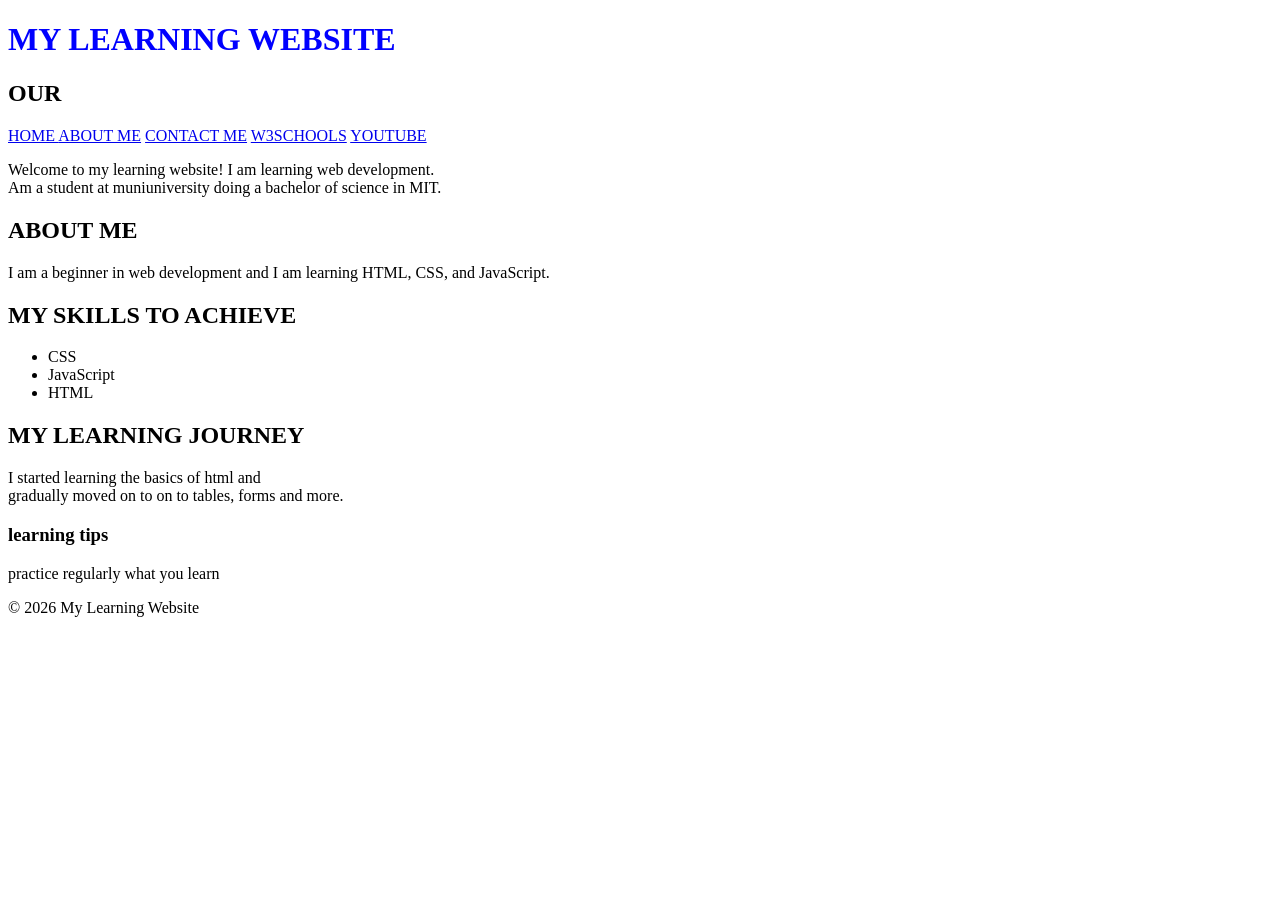
==== index.html @ 0112598f "Add files via upload My web" ====
<!DOCTYPE html>
<html lang="en">
    <head>
     <meta charset="UTF-8">
     <meta name="viewport" content="width=device-width, intial 1.0">
     <title>MY LEARNING WEBSITE</title>
    </head>
  <body>  
  <header>
   <h1 style="color:blue">MY LEARNING WEBSITE</h1>
   <h2>OUR</h2>
  </header>
  <nav>
    <a href="index.html"> HOME </a>
    <a href="about.html">ABOUT ME</a>
    <a href="contact.html">CONTACT ME</a>
    <a href="https://www.w3schools.com/">W3SCHOOLS</a>
    <a href="https://www.youtube.com/">YOUTUBE</a>
  </nav>
  <div>
    <p>Welcome to my learning website! I am learning web development.<br>Am a student at muniuniversity doing a bachelor of science in MIT.</p>
  </div>
  <main>
    <section id="About my self">
        <h2>ABOUT ME</h2>
        <P>I am a beginner in web development and I am learning HTML, CSS, and JavaScript.    </P>
    </section>
    <section id="My Skills">
        <h2>MY SKILLS TO ACHIEVE</h2>
        <ul>
          <li>CSS</li>
          <li>JavaScript</li>
          <li>HTML</li>
        </ul>
    </section>
   <article id="My learning journey">
    <h2>MY LEARNING JOURNEY</h2>
    <p>I started learning the basics of html and<br> gradually moved on to on to tables, forms and more.</p>
   </article>
   <aside>
    <h3>learning tips</h3>
    <p>practice regularly what you learn</p>
   </aside>
  </main>
<footer>
    <p>&copy; 2026 My Learning Website</p>
</footer>
</body> 
</html>
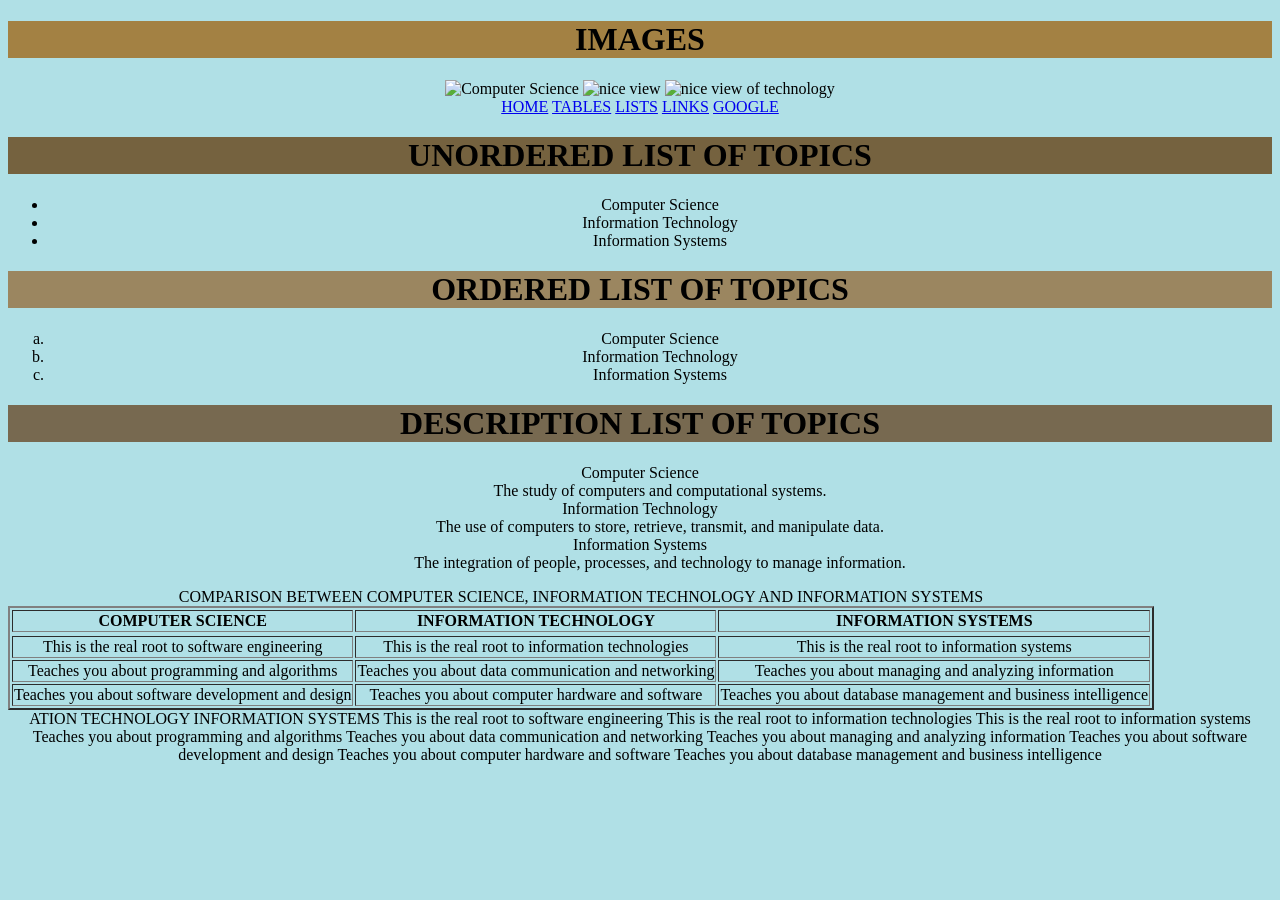
==== commit a13628a7: "Add files via upload web" ====
--- a/index.html
+++ b/index.html
@@ -1,49 +1,90 @@
 <!DOCTYPE html>
 <html lang="en">
-    <head>
-     <meta charset="UTF-8">
-     <meta name="viewport" content="width=device-width, intial 1.0">
-     <title>MY LEARNING WEBSITE</title>
-    </head>
-  <body>  
-  <header>
-   <h1 style="color:blue">MY LEARNING WEBSITE</h1>
-   <h2>OUR</h2>
-  </header>
-  <nav>
-    <a href="index.html"> HOME </a>
-    <a href="about.html">ABOUT ME</a>
-    <a href="contact.html">CONTACT ME</a>
-    <a href="https://www.w3schools.com/">W3SCHOOLS</a>
-    <a href="https://www.youtube.com/">YOUTUBE</a>
-  </nav>
-  <div>
-    <p>Welcome to my learning website! I am learning web development.<br>Am a student at muniuniversity doing a bachelor of science in MIT.</p>
-  </div>
-  <main>
-    <section id="About my self">
-        <h2>ABOUT ME</h2>
-        <P>I am a beginner in web development and I am learning HTML, CSS, and JavaScript.    </P>
-    </section>
-    <section id="My Skills">
-        <h2>MY SKILLS TO ACHIEVE</h2>
-        <ul>
-          <li>CSS</li>
-          <li>JavaScript</li>
-          <li>HTML</li>
-        </ul>
-    </section>
-   <article id="My learning journey">
-    <h2>MY LEARNING JOURNEY</h2>
-    <p>I started learning the basics of html and<br> gradually moved on to on to tables, forms and more.</p>
-   </article>
-   <aside>
-    <h3>learning tips</h3>
-    <p>practice regularly what you learn</p>
-   </aside>
-  </main>
-<footer>
-    <p>&copy; 2026 My Learning Website</p>
-</footer>
-</body> 
-</html>+<head>
+    <meta charset="UTF-8">
+    <meta name="viewport" content="width=device-width, initial-scale=1.0">
+    <title>Lists Tables And images</title>
+</head>
+<body style="background-color:powderblue; text-align:center;">
+<h1 style="background-color:rgb(163, 129, 67);">IMAGES</h1>
+<img src="computer science.jpg" alt="Computer Science" width="200" height="150">
+<img src="the power of it.jfif" alt="nice view" width="200" height="150">
+<img src="the structure of it.jpg" alt="nice view of technology" width="200" height="150">
+<nav>
+        <a href="index.html">HOME</a>
+        <a href="tables.html">TABLES</a>
+        <a href="lists.html">LISTS</a>
+        <a href="links.html">LINKS</a>
+        <a href="https://www.google.com" target="_blank">GOOGLE</a>
+    
+</nav>
+<h1 style="background-color:rgb(117, 98, 63);">UNORDERED LIST OF TOPICS</h1>
+<ul>
+    <li>Computer Science</li>
+    <li>Information Technology</li>
+    <li>Information Systems</li>
+</ul>
+<h1 style="background-color:rgb(155, 134, 96);">ORDERED LIST OF TOPICS</h1>
+<ol type="a">
+    <li>Computer Science</li>
+    <li>Information Technology</li>
+    <li>Information Systems</li>
+</ol>
+<h1 style="background-color:rgb(119, 105, 80);">DESCRIPTION LIST OF TOPICS</h1>
+<dl>
+    <dt>Computer Science</dt>
+    <dd>The study of computers and computational systems.</dd>
+    <dt>Information Technology</dt>
+    <dd>The use of computers to store, retrieve, transmit, and manipulate data.</dd>
+    <dt>Information Systems</dt>
+    <dd>The integration of people, processes, and technology to manage information.</dd>
+</dl>
+<table border="2">
+        <caption>COMPARISON BETWEEN COMPUTER SCIENCE, INFORMATION TECHNOLOGY AND INFORMATION SYSTEMS</caption>
+        <tr>
+            <thead>
+                <th>COMPUTER SCIENCE </th>
+                <th>INFORMATION TECHNOLOGY</th>
+                <th>INFORMATION SYSTEMS</th>        
+            </thead>
+        </tr>
+        <tbody>
+        <tr>
+            <td>This is the real root to software engineering</td>
+            <td>This is the real root to information technologies</td>
+            <td>This is the real root to information systems</td>
+        </tr>
+        <tr>
+            <td>Teaches you about programming and algorithms</td>
+            <td>Teaches you about data communication and networking</td>
+            <td>Teaches you about managing and analyzing information</td>
+        </tr>
+        <tr>
+            <td>Teaches you about software development and design</td>
+            <td>Teaches you about computer hardware and software</td>
+            <td>Teaches you about database management and business intelligence</td> 
+         </tbody>      
+    </table>ATION TECHNOLOGY</th>
+                <th>INFORMATION SYSTEMS</th>        
+            </thead>
+        </tr>
+        <tbody>
+        <tr>
+            <td>This is the real root to software engineering</td>
+            <td>This is the real root to information technologies</td>
+            <td>This is the real root to information systems</td>
+        </tr>
+        <tr>
+            <td>Teaches you about programming and algorithms</td>
+            <td>Teaches you about data communication and networking</td>
+            <td>Teaches you about managing and analyzing information</td>
+        </tr>
+        <tr>
+            <td>Teaches you about software development and design</td>
+            <td>Teaches you about computer hardware and software</td>
+            <td>Teaches you about database management and business intelligence</td> 
+         </tbody>      
+    </table>
+    
+</body>
+</html>
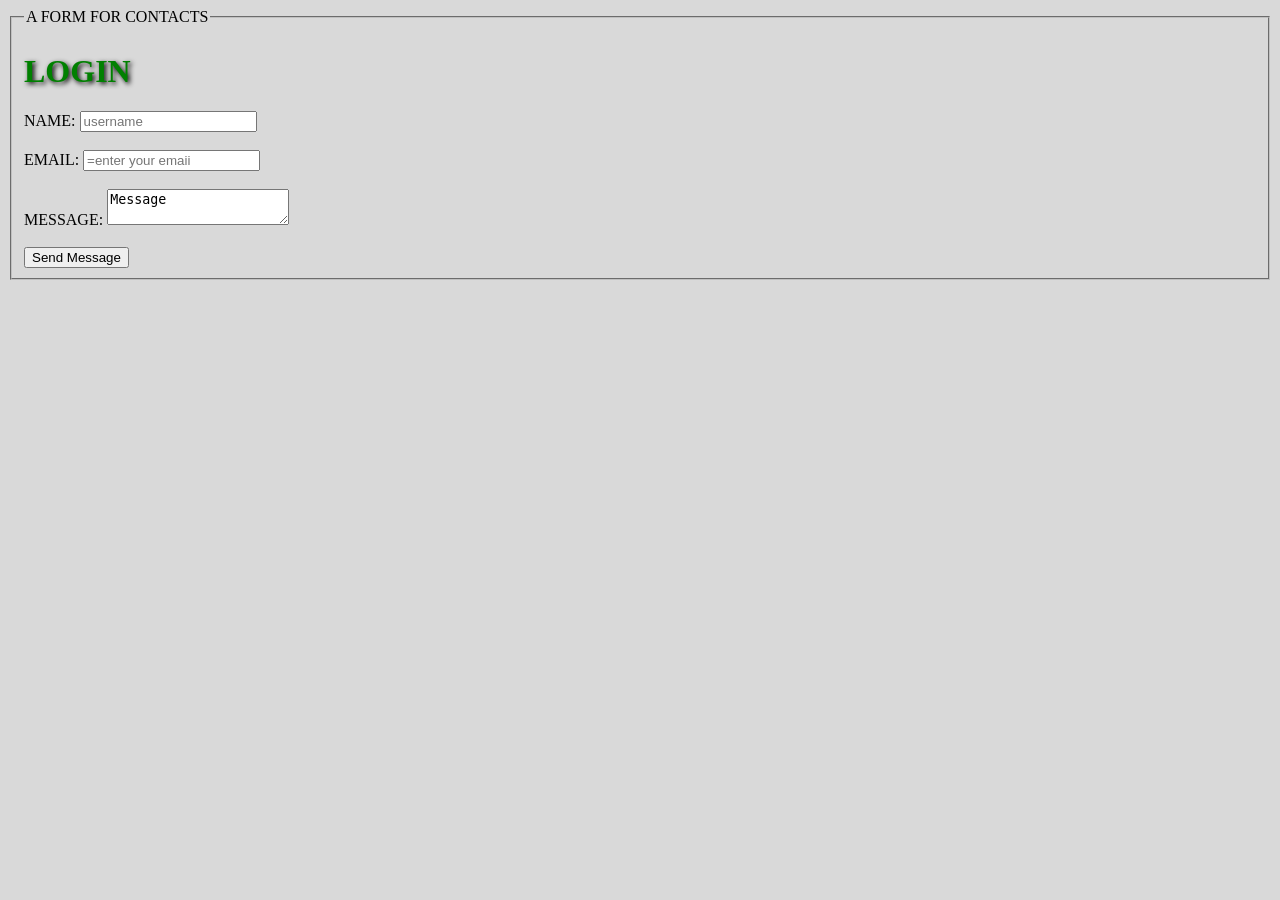
==== commit aabc2eae: "Add files via upload dev" ====
--- a/index.html
+++ b/index.html
@@ -3,88 +3,36 @@
 <head>
     <meta charset="UTF-8">
     <meta name="viewport" content="width=device-width, initial-scale=1.0">
-    <title>Lists Tables And images</title>
+    <title>FORMS</title>
+    <link rel="styleheet" href="style.css">
+    <style>
+        body {
+            background-color: rgba(180, 180, 180, 0.5);
+        }
+        .head {
+            color: green;
+            text-shadow: 2px 2px 5px black;
+        }
+    </style>
 </head>
-<body style="background-color:powderblue; text-align:center;">
-<h1 style="background-color:rgb(163, 129, 67);">IMAGES</h1>
-<img src="computer science.jpg" alt="Computer Science" width="200" height="150">
-<img src="the power of it.jfif" alt="nice view" width="200" height="150">
-<img src="the structure of it.jpg" alt="nice view of technology" width="200" height="150">
-<nav>
-        <a href="index.html">HOME</a>
-        <a href="tables.html">TABLES</a>
-        <a href="lists.html">LISTS</a>
-        <a href="links.html">LINKS</a>
-        <a href="https://www.google.com" target="_blank">GOOGLE</a>
-    
-</nav>
-<h1 style="background-color:rgb(117, 98, 63);">UNORDERED LIST OF TOPICS</h1>
-<ul>
-    <li>Computer Science</li>
-    <li>Information Technology</li>
-    <li>Information Systems</li>
-</ul>
-<h1 style="background-color:rgb(155, 134, 96);">ORDERED LIST OF TOPICS</h1>
-<ol type="a">
-    <li>Computer Science</li>
-    <li>Information Technology</li>
-    <li>Information Systems</li>
-</ol>
-<h1 style="background-color:rgb(119, 105, 80);">DESCRIPTION LIST OF TOPICS</h1>
-<dl>
-    <dt>Computer Science</dt>
-    <dd>The study of computers and computational systems.</dd>
-    <dt>Information Technology</dt>
-    <dd>The use of computers to store, retrieve, transmit, and manipulate data.</dd>
-    <dt>Information Systems</dt>
-    <dd>The integration of people, processes, and technology to manage information.</dd>
-</dl>
-<table border="2">
-        <caption>COMPARISON BETWEEN COMPUTER SCIENCE, INFORMATION TECHNOLOGY AND INFORMATION SYSTEMS</caption>
-        <tr>
-            <thead>
-                <th>COMPUTER SCIENCE </th>
-                <th>INFORMATION TECHNOLOGY</th>
-                <th>INFORMATION SYSTEMS</th>        
-            </thead>
-        </tr>
-        <tbody>
-        <tr>
-            <td>This is the real root to software engineering</td>
-            <td>This is the real root to information technologies</td>
-            <td>This is the real root to information systems</td>
-        </tr>
-        <tr>
-            <td>Teaches you about programming and algorithms</td>
-            <td>Teaches you about data communication and networking</td>
-            <td>Teaches you about managing and analyzing information</td>
-        </tr>
-        <tr>
-            <td>Teaches you about software development and design</td>
-            <td>Teaches you about computer hardware and software</td>
-            <td>Teaches you about database management and business intelligence</td> 
-         </tbody>      
-    </table>ATION TECHNOLOGY</th>
-                <th>INFORMATION SYSTEMS</th>        
-            </thead>
-        </tr>
-        <tbody>
-        <tr>
-            <td>This is the real root to software engineering</td>
-            <td>This is the real root to information technologies</td>
-            <td>This is the real root to information systems</td>
-        </tr>
-        <tr>
-            <td>Teaches you about programming and algorithms</td>
-            <td>Teaches you about data communication and networking</td>
-            <td>Teaches you about managing and analyzing information</td>
-        </tr>
-        <tr>
-            <td>Teaches you about software development and design</td>
-            <td>Teaches you about computer hardware and software</td>
-            <td>Teaches you about database management and business intelligence</td> 
-         </tbody>      
-    </table>
-    
+<body>
+<form action="registers" method="post">
+    <fieldset>
+        <legend>
+            A FORM FOR CONTACTS
+        </legend>
+        <h1 class="head">LOGIN</h1>
+        <label for="name">NAME:</label>
+    <input type="text" id="name" username="name" required placeholder="username">
+    <br><br>
+    <label for="email">EMAIL:</label>
+    <input type="email" id="email" required placeholder="=enter your emaii">
+    <br><br>
+    <label for="message">MESSAGE:</label>
+    <textarea id="message">Message</textarea>
+    <br><br>
+    <button type="submit">Send Message</button>
+    </fieldset>
+</form>  
 </body>
-</html>
+</html>
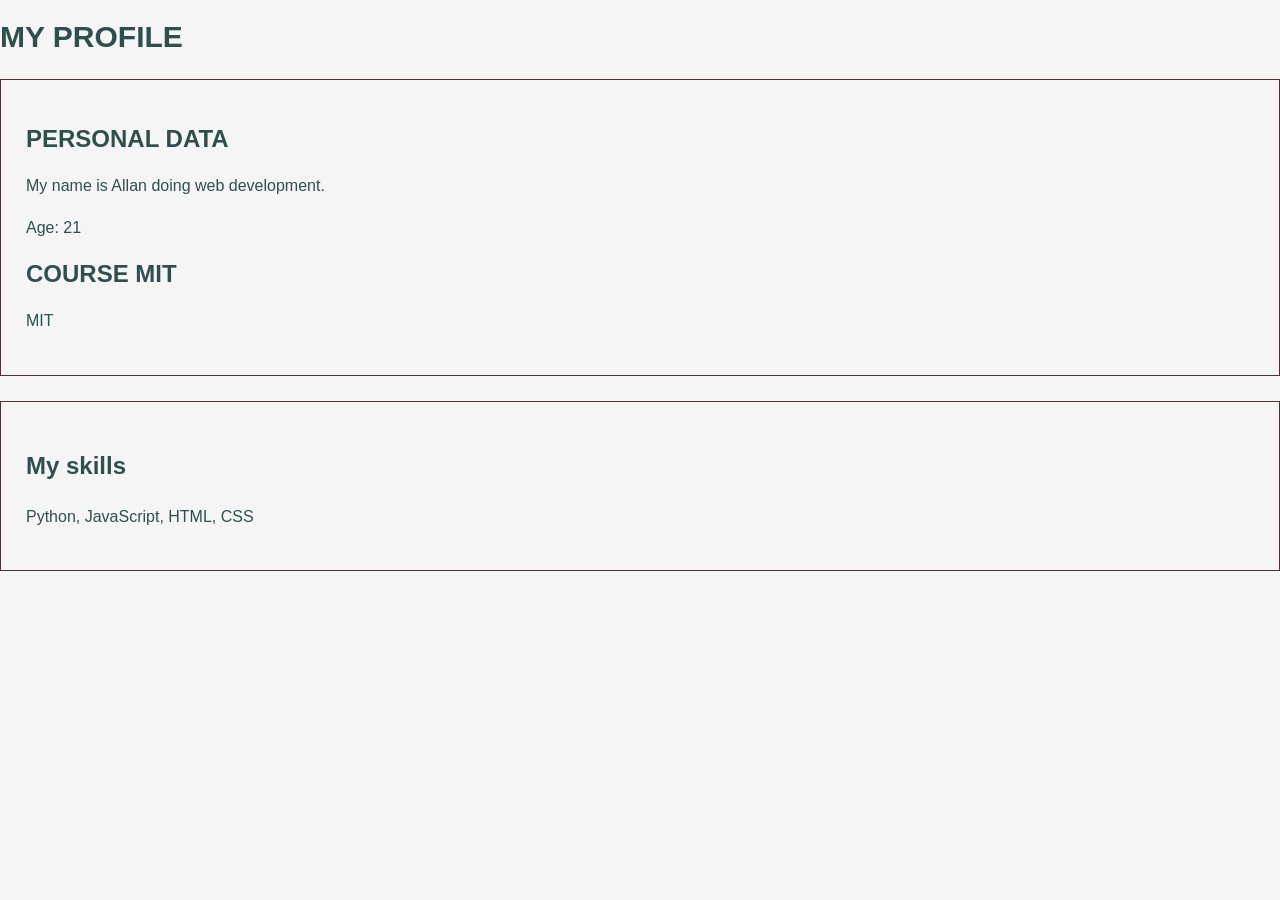
==== commit 045f6edc: "Add files via upload WEB" ====
--- a/index.html
+++ b/index.html
@@ -3,36 +3,21 @@
 <head>
     <meta charset="UTF-8">
     <meta name="viewport" content="width=device-width, initial-scale=1.0">
-    <title>FORMS</title>
-    <link rel="styleheet" href="style.css">
-    <style>
-        body {
-            background-color: rgba(180, 180, 180, 0.5);
-        }
-        .head {
-            color: green;
-            text-shadow: 2px 2px 5px black;
-        }
-    </style>
+    <title>MY PROFILE</title>
+    <link rel="stylesheet" href="style.css">
 </head>
 <body>
-<form action="registers" method="post">
-    <fieldset>
-        <legend>
-            A FORM FOR CONTACTS
-        </legend>
-        <h1 class="head">LOGIN</h1>
-        <label for="name">NAME:</label>
-    <input type="text" id="name" username="name" required placeholder="username">
-    <br><br>
-    <label for="email">EMAIL:</label>
-    <input type="email" id="email" required placeholder="=enter your emaii">
-    <br><br>
-    <label for="message">MESSAGE:</label>
-    <textarea id="message">Message</textarea>
-    <br><br>
-    <button type="submit">Send Message</button>
-    </fieldset>
-</form>  
+    <h1 class="me">MY PROFILE</h1> 
+    <div class="card">
+   <h2>PERSONAL DATA</h2>
+    <p> My name is Allan doing web development.</p>
+    <p>Age: 21</p>
+    <h2>COURSE MIT</h2>
+   <p>MIT</p>
+   </div>
+   <div class="card">
+    <h3>My skills</h3>
+    <p>Python, JavaScript, HTML, CSS</p>
+   </div>   
 </body>
 </html>
--- a/style.css
+++ b/style.css
@@ -0,0 +1,28 @@
+* {
+    box-sizing: border-box;
+}
+body {
+  font-family: Arial, sans-serif;
+    color: darkslategray;
+    background-color: whitesmoke;
+    margin: 0px;  
+}
+h1 {
+    font-size: 30px;
+    margin-bottom: 10px;
+} 
+h3 {
+    font-size: 24px;
+    margin-top: 25px;
+}   
+p {
+    font-size: 16px;
+    line-height: 1.6;
+}
+.card {
+    background-color: rgb(245, 245, 245);
+    padding: 25px;
+    margin: 25px 0;
+    border: 1px solid #553030;
+
+}
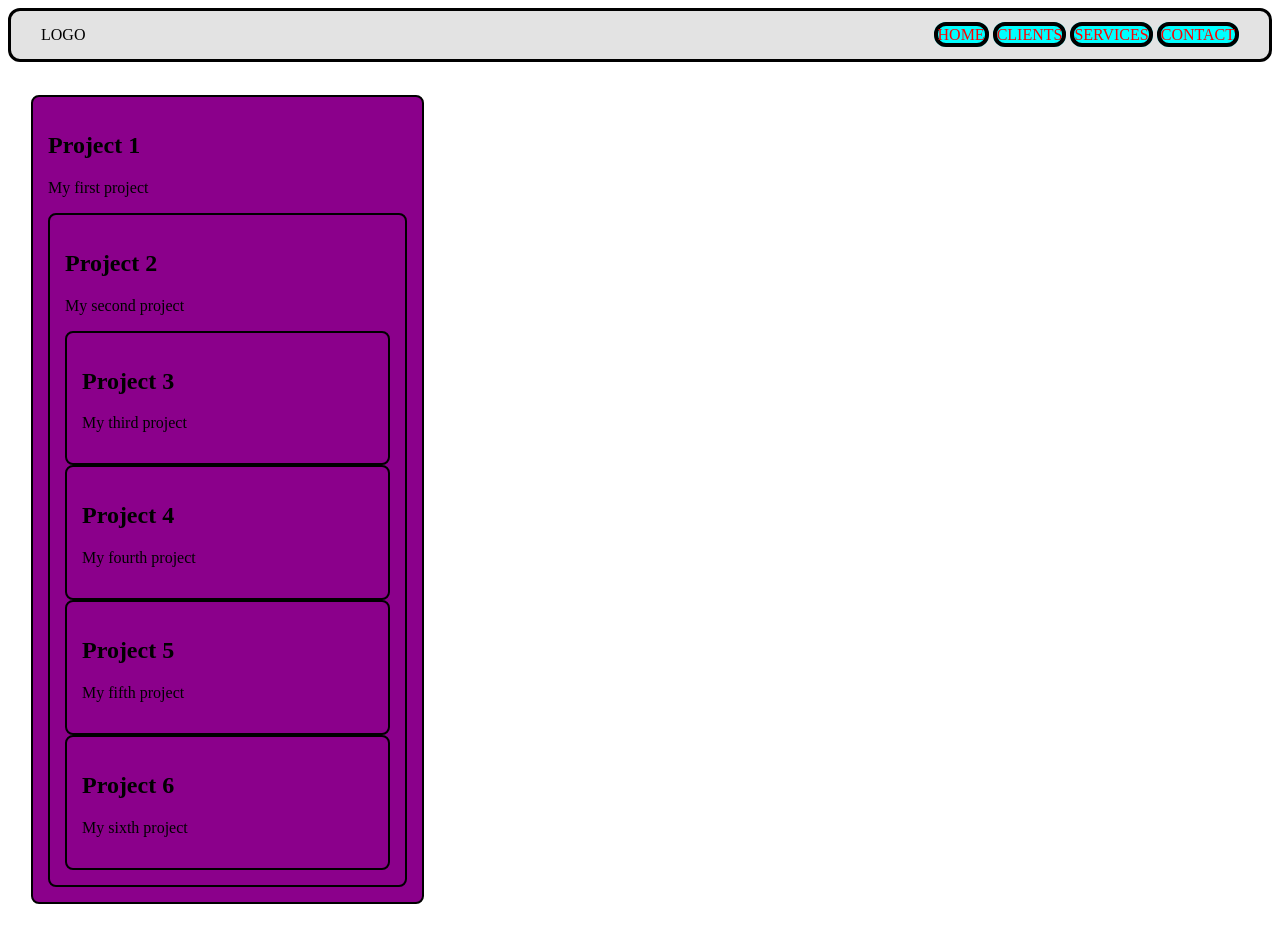
==== commit 9be41d52: "Add files via upload WEB" ====
--- a/index.html
+++ b/index.html
@@ -3,21 +3,47 @@
 <head>
     <meta charset="UTF-8">
     <meta name="viewport" content="width=device-width, initial-scale=1.0">
-    <title>MY PROFILE</title>
+    <title>FLEX BOX AND CSS GRID</title>
     <link rel="stylesheet" href="style.css">
 </head>
 <body>
-    <h1 class="me">MY PROFILE</h1> 
-    <div class="card">
-   <h2>PERSONAL DATA</h2>
-    <p> My name is Allan doing web development.</p>
-    <p>Age: 21</p>
-    <h2>COURSE MIT</h2>
-   <p>MIT</p>
-   </div>
-   <div class="card">
-    <h3>My skills</h3>
-    <p>Python, JavaScript, HTML, CSS</p>
-   </div>   
+  <nav class="navbar">
+    <div class="logo">LOGO</div>
+    <div class="nav_links">
+    <a href="#">HOME</a>
+    <a href="#">CLIENTS</a>
+    <a href="#">SERVICES</a>
+    <a href="#">CONTACT</a>
+    </div>
+    
+  </nav>
+  <div class="projects">
+    <div class="project">
+      <h2>Project 1</h2>
+      <p>My first project</p>
+      <div class="project">
+        <h2>Project 2</h2>
+        <p>My second project</p>
+        <div class="project">
+          <h2>Project 3</h2>
+          <p>My third project</p>
+        </div>
+        <div class="project">
+          <h2>Project 4</h2>
+          <p>My fourth project</p>
+        </div>
+        <div class="project">
+          <h2>Project 5</h2>
+          <p>My fifth project</p>
+        </div>
+        <div class="project">
+          <h2>Project 6</h2>
+          <p>My sixth project</p>
+        </div>
+      </div>
+    </div>
+
+  </div>
+    
 </body>
 </html>
--- a/style.css
+++ b/style.css
@@ -1,28 +1,53 @@
-* {
-    box-sizing: border-box;
+.navbar {
+    display: flex;
+    justify-content: space-between;
+    align-items: center;
+    padding: 15px 30px;
+    background-color: rgba(200, 200, 200, 0.5);
+    border: 3px solid black;
+    border-radius: 12px;
+    margin-bottom: 10px;
 }
-body {
-  font-family: Arial, sans-serif;
-    color: darkslategray;
-    background-color: whitesmoke;
-    margin: 0px;  
+.nav_links {
+    gap: 20px;
 }
-h1 {
-    font-size: 30px;
-    margin-bottom: 10px;
-} 
-h3 {
-    font-size: 24px;
-    margin-top: 25px;
-}   
-p {
-    font-size: 16px;
-    line-height: 1.6;
-}
-.card {
-    background-color: rgb(245, 245, 245);
-    padding: 25px;
-    margin: 25px 0;
-    border: 1px solid #553030;
+a {
+    border: 4px solid black;
+    border-radius: 12px;
+    background-color: aqua;
+    text-decoration: none;
+    }
+ a:link {
+    color: red
+ }  
+ a:visited {
+    color: hotpink;
+ } 
+ a:hover {
+    color: yellow;
+ }
+ .projects {
+    display: grid;
+    grid-template-columns: repeat(3, 1fr);
+    border: 3px solid white;
+    padding: 20px;
+    gap: 20px;
+    justify-content: space-between;
+ }
+ .project {
+    border: 2px solid black;
+      padding: 15px;
+      border-radius: 8px;
+    background-color: darkmagenta;
+ }
+ @media (max-width:768px) {
+    .projects {
+        grid-template-columns: repeat(2, minmax(0, 1fr)); 
+    }
+ }
+ @media (max-width:500px) {
+     .projects {
+        grid-template-columns: 1fr; 
+     }
+ }
 
-}
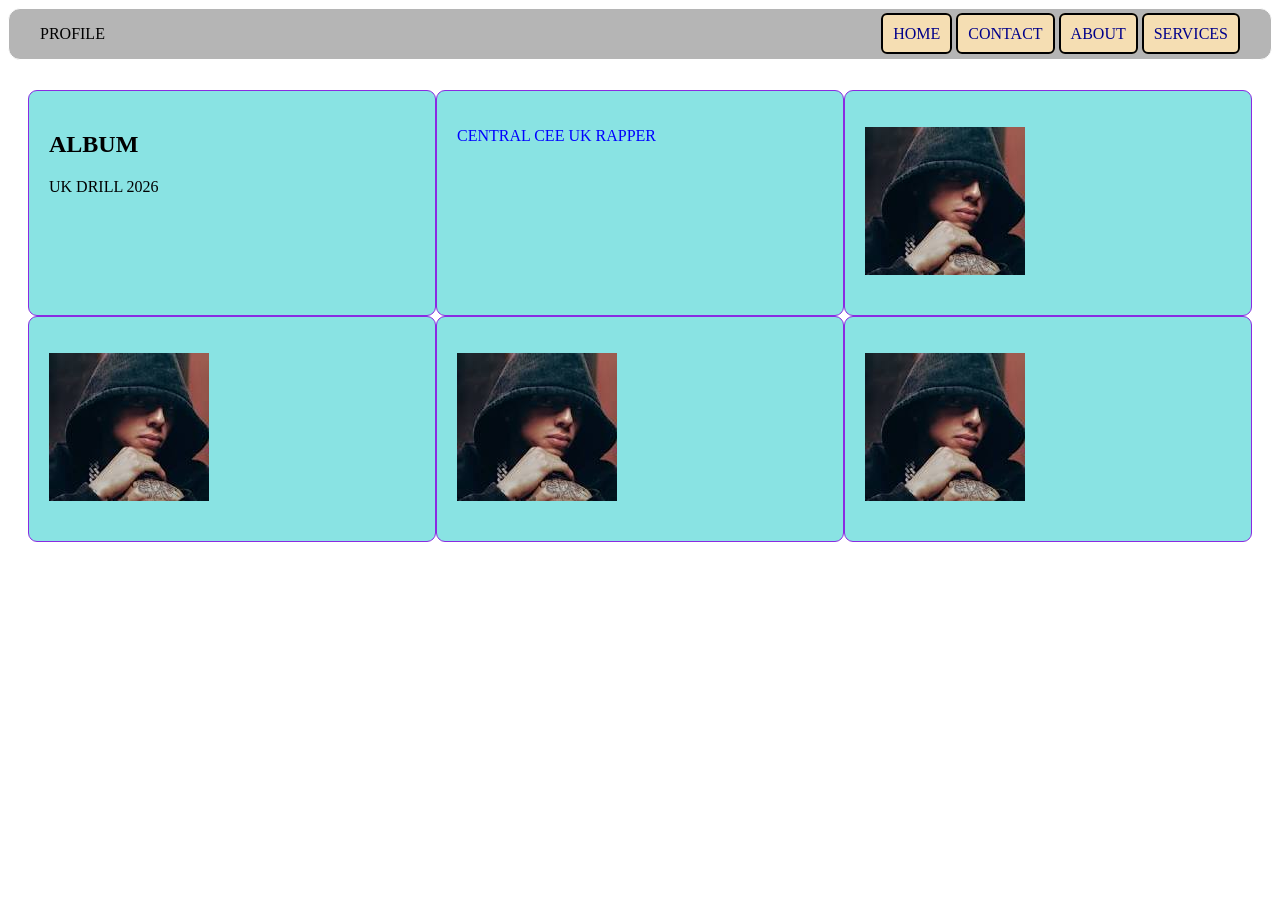
==== commit 40458fe5: "Add files via upload web" ====
--- a/index.html
+++ b/index.html
@@ -8,41 +8,35 @@
 </head>
 <body>
   <nav class="navbar">
-    <div class="logo">LOGO</div>
+    <div class="logo">PROFILE</div>
     <div class="nav_links">
     <a href="#">HOME</a>
-    <a href="#">CLIENTS</a>
+    <a href="#">CONTACT</a>
+    <a href="#">ABOUT</a>
     <a href="#">SERVICES</a>
-    <a href="#">CONTACT</a>
     </div>
     
   </nav>
-  <div class="projects">
-    <div class="project">
-      <h2>Project 1</h2>
-      <p>My first project</p>
-      <div class="project">
-        <h2>Project 2</h2>
-        <p>My second project</p>
-        <div class="project">
-          <h2>Project 3</h2>
-          <p>My third project</p>
+  <div class="gallery">
+    <div class="photo">
+      <h2>ALBUM</h2>
+      <p>UK DRILL 2026</p>
+    </div>
+      <div class="photo">
+        <p style="color: blue;">CENTRAL CEE UK RAPPER</p>
+      </div>
+        <div class="photo">
+          <p><img src="cench.jpeg" alt="central cee"></p>
         </div>
-        <div class="project">
-          <h2>Project 4</h2>
-          <p>My fourth project</p>
+        <div class="photo">
+          <p><img src="cench.jpeg" alt="central cee"></p>
         </div>
-        <div class="project">
-          <h2>Project 5</h2>
-          <p>My fifth project</p>
+        <div class="photo">
+          <p><img src="cench.jpeg" alt="central cee"></p>
         </div>
-        <div class="project">
-          <h2>Project 6</h2>
-          <p>My sixth project</p>
+        <div class="photo">
+          <p><img src="cench.jpeg" alt="central cee"></p>
         </div>
-      </div>
-    </div>
-
   </div>
     
 </body>
--- a/style.css
+++ b/style.css
@@ -1,52 +1,60 @@
+* {
+   body {
+      background-image: black;
+   }
+}
 .navbar {
     display: flex;
     justify-content: space-between;
     align-items: center;
-    padding: 15px 30px;
-    background-color: rgba(200, 200, 200, 0.5);
-    border: 3px solid black;
+    padding: 16px 31px;
+    background-color: rgba(10, 10, 10,0.3);
+    border: 1px solid white;
     border-radius: 12px;
     margin-bottom: 10px;
+    text-wrap: wrap;
 }
 .nav_links {
     gap: 20px;
 }
 a {
-    border: 4px solid black;
-    border-radius: 12px;
-    background-color: aqua;
+    border: 2px solid black;
+    background-color: wheat;
+    padding: 10px;
     text-decoration: none;
+    border-radius: 6px;
     }
  a:link {
-    color: red
+    color: darkblue;
  }  
  a:visited {
-    color: hotpink;
+    color: darkred;
  } 
  a:hover {
-    color: yellow;
+    color: rgb(13, 8, 58);
  }
- .projects {
+ .gallery {
     display: grid;
     grid-template-columns: repeat(3, 1fr);
-    border: 3px solid white;
+    border-radius: 12px;
+    border: 3px white;
+    gap: 2opx;
     padding: 20px;
-    gap: 20px;
-    justify-content: space-between;
  }
- .project {
-    border: 2px solid black;
-      padding: 15px;
-      border-radius: 8px;
-    background-color: darkmagenta;
+ .photo {
+    border: 1px solid blueviolet;
+      padding: 20px;
+      border-radius: 9px;
+    background-color: rgba(20, 200, 200, 0.5);
+    
  }
  @media (max-width:768px) {
-    .projects {
-        grid-template-columns: repeat(2, minmax(0, 1fr)); 
+    .gallery {
+        grid-template-columns: repeat(2, 1fr); 
     }
  }
  @media (max-width:500px) {
-     .projects {
+     .gallery {
         grid-template-columns: 1fr; 
      }
  }
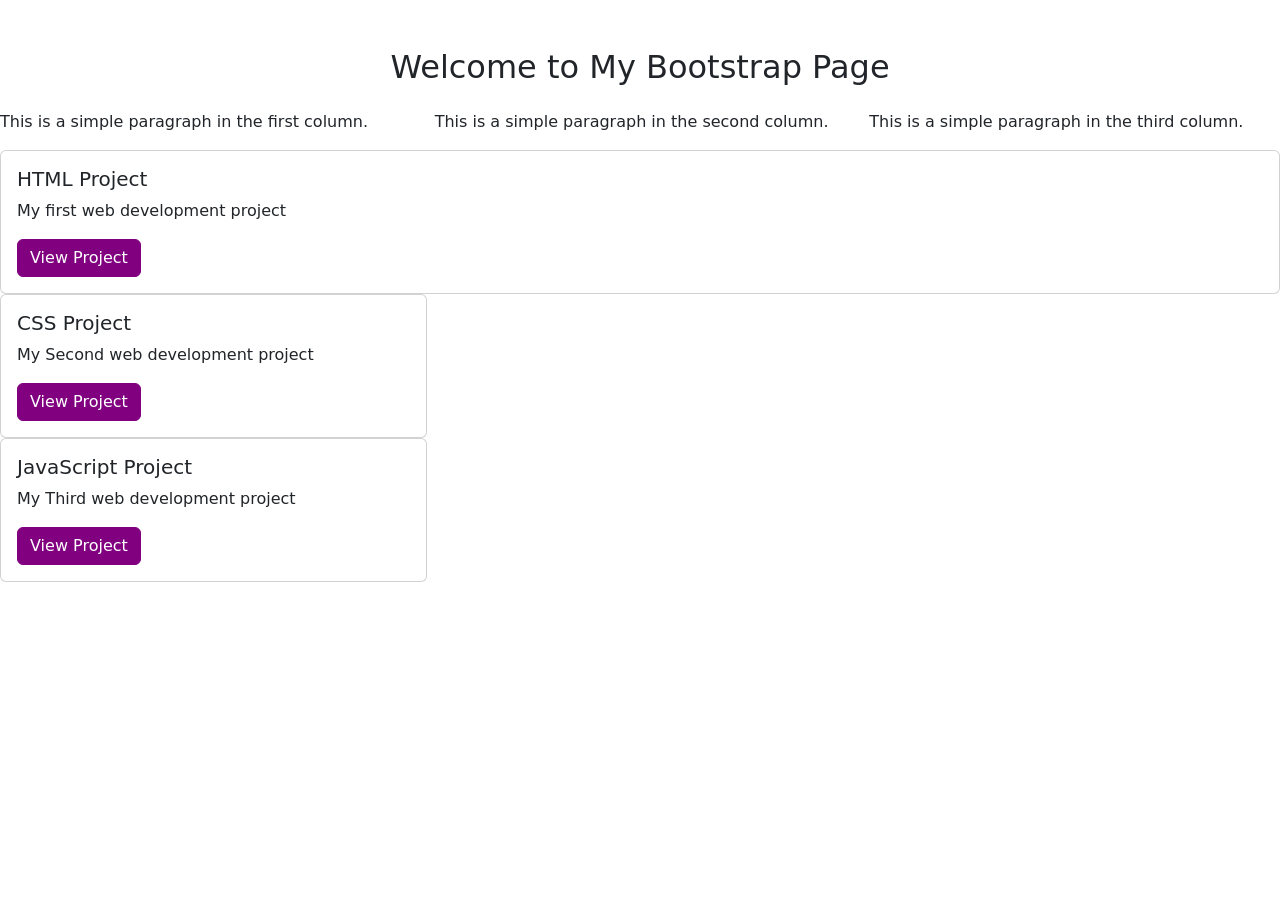
==== commit 34834c1b: "Add files via upload WEB" ====
--- a/index.html
+++ b/index.html
@@ -3,41 +3,50 @@
 <head>
     <meta charset="UTF-8">
     <meta name="viewport" content="width=device-width, initial-scale=1.0">
-    <title>FLEX BOX AND CSS GRID</title>
+    <title>BOOTSTRAP</title>
+    <link href="https://cdn.jsdelivr.net/npm/bootstrap@5.3.8/dist/css/bootstrap.min.css" rel="stylesheet" integrity="sha384-sRIl4kxILFvY47J16cr9ZwB07vP4J8+LH7qKQnuqkuIAvNWLzeN8tE5YBujZqJLB" crossorigin="anonymous">
     <link rel="stylesheet" href="style.css">
 </head>
 <body>
-  <nav class="navbar">
-    <div class="logo">PROFILE</div>
-    <div class="nav_links">
-    <a href="#">HOME</a>
-    <a href="#">CONTACT</a>
-    <a href="#">ABOUT</a>
-    <a href="#">SERVICES</a>
+   <section class="my-5">
+    <h2 class="text-center mb-4">Welcome to My Bootstrap Page</h2>
+    <div class="row g-4">
+      <div class="col-md-4">
+        <p>This is a simple paragraph in the first column.</p>
+      </div>
+      <div class="col-md-4">
+        <p>This is a simple paragraph in the second column.</p>
+      </div>
+      <div class="col-md-4">
+        <p>This is a simple paragraph in the third column.</p>
+      </div>
     </div>
-    
-  </nav>
-  <div class="gallery">
-    <div class="photo">
-      <h2>ALBUM</h2>
-      <p>UK DRILL 2026</p>
+   <div class="card h-100">
+    <div class="card-body">
+        <h5 class="card-title">HTML Project</h5>
+        <p class="card-text">My first web development project</p>
+        <a href="#" class="btn btn-primary my-button">View Project</a>
     </div>
-      <div class="photo">
-        <p style="color: blue;">CENTRAL CEE UK RAPPER</p>
-      </div>
-        <div class="photo">
-          <p><img src="cench.jpeg" alt="central cee"></p>
-        </div>
-        <div class="photo">
-          <p><img src="cench.jpeg" alt="central cee"></p>
-        </div>
-        <div class="photo">
-          <p><img src="cench.jpeg" alt="central cee"></p>
-        </div>
-        <div class="photo">
-          <p><img src="cench.jpeg" alt="central cee"></p>
-        </div>
-  </div>
-    
+   </div> 
+<div class="col-md-4">
+<div class="card h-100">
+    <div class="card-body">
+        <h5 class="card-title">CSS Project</h5>
+        <p class="card-text">My Second web development project</p>
+        <a href="#" class="btn btn-primary my-button">View Project</a>
+    </div>
+   </div>
+</div>
+<div class="col-md-4">
+<div class="card h-100">
+    <div class="card-body">
+        <h5 class="card-title">JavaScript Project</h5>
+        <p class="card-text">My Third web development project</p>
+        <a href="#" class="btn btn-primary my-button">View Project</a>
+    </div>
+   </div>
+</div>
+</section>
+<script src="https://cdn.jsdelivr.net/npm/bootstrap@5.3.8/dist/js/bootstrap.bundle.min.js" integrity="sha384-FKyoEForCGlyvwx9Hj09JcYn3nv7wiPVlz7YYwJrWVcXK/BmnVDxM+D2scQbITxI" crossorigin="anonymous"></script>
 </body>
 </html>
--- a/style.css
+++ b/style.css
@@ -1,61 +1,8 @@
-* {
-   body {
-      background-image: black;
-   }
+.my-button {
+    background-color: purple;
+    border-color:purple
 }
-.navbar {
-    display: flex;
-    justify-content: space-between;
-    align-items: center;
-    padding: 16px 31px;
-    background-color: rgba(10, 10, 10,0.3);
-    border: 1px solid white;
-    border-radius: 12px;
-    margin-bottom: 10px;
-    text-wrap: wrap;
-}
-.nav_links {
-    gap: 20px;
-}
-a {
-    border: 2px solid black;
-    background-color: wheat;
-    padding: 10px;
-    text-decoration: none;
-    border-radius: 6px;
-    }
- a:link {
-    color: darkblue;
- }  
- a:visited {
-    color: darkred;
- } 
- a:hover {
-    color: rgb(13, 8, 58);
- }
- .gallery {
-    display: grid;
-    grid-template-columns: repeat(3, 1fr);
-    border-radius: 12px;
-    border: 3px white;
-    gap: 2opx;
-    padding: 20px;
- }
- .photo {
-    border: 1px solid blueviolet;
-      padding: 20px;
-      border-radius: 9px;
-    background-color: rgba(20, 200, 200, 0.5);
-    
- }
- @media (max-width:768px) {
-    .gallery {
-        grid-template-columns: repeat(2, 1fr); 
-    }
- }
- @media (max-width:500px) {
-     .gallery {
-        grid-template-columns: 1fr; 
-     }
- }
-
+.my-button:hover {
+    background-color: darkviolet;
+    border-color: darkviolet;
+}
